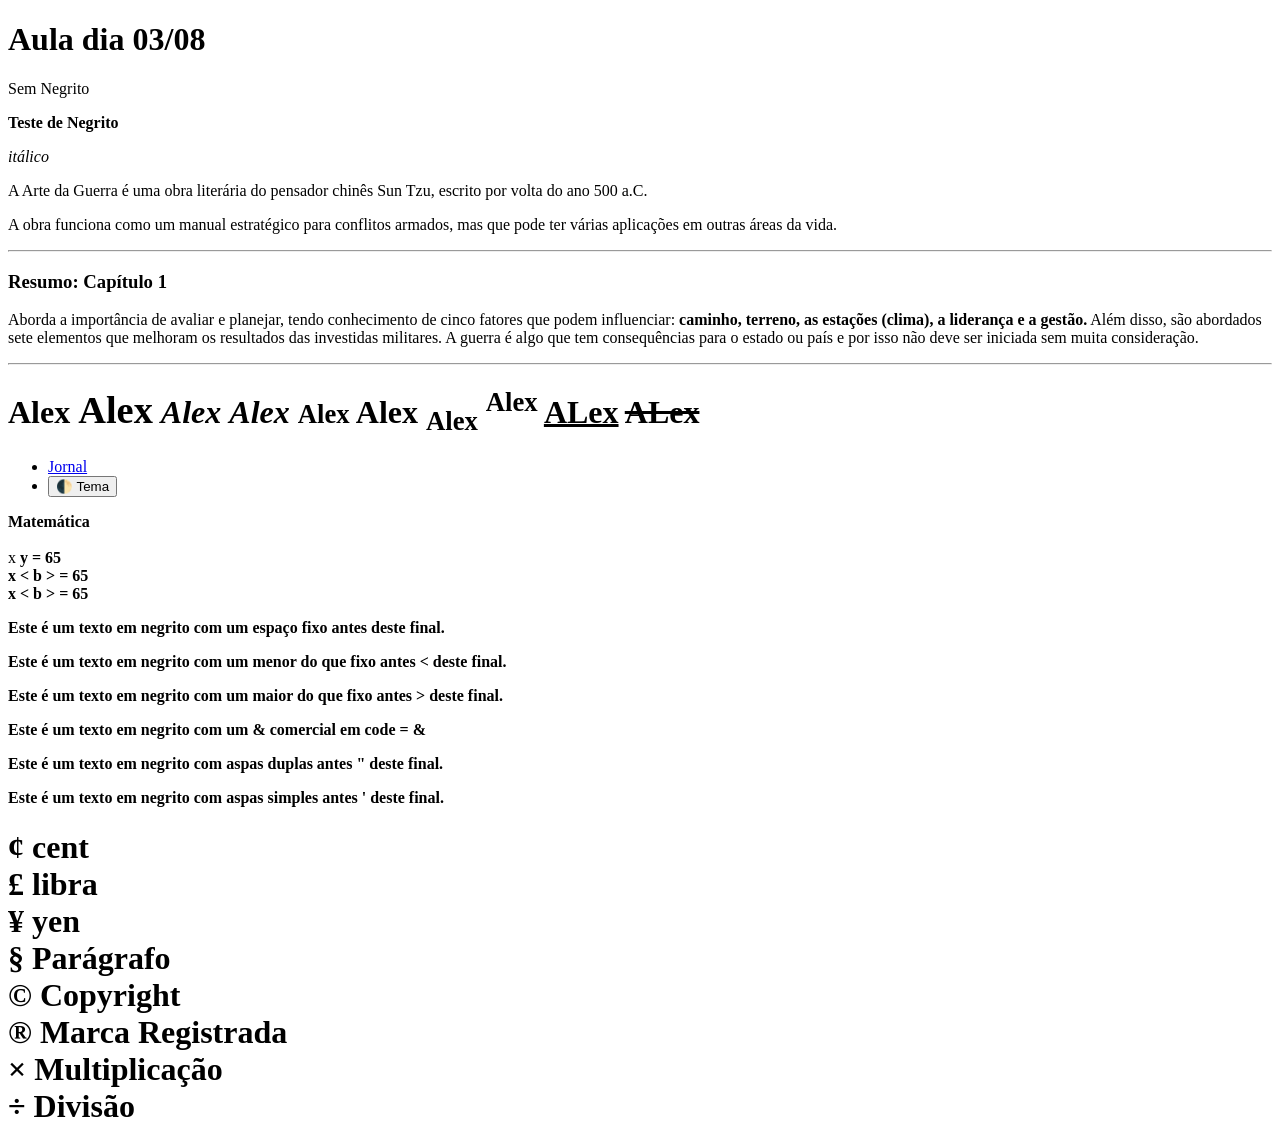
==== index.html @ f1566c72 "Aula 2 05/08" ====
<!DOCTYPE html>
<html lang="pt-br">

<head>
    <meta charset="UTF-8">
    <meta name="viewport" content="width=device-width, initial-scale=1.0">
    <title>Aula PNT </title>
</head>

<body>
    <h1><b></b>Aula dia 03/08 </b></h1>
    <p>Sem Negrito</p>
    <p><b>Teste de Negrito</b></p>
    <i>itálico</i>
    <!-- <b></b> serve para deixar o texto em negrito -->
    <div>
        <p>A Arte da Guerra é uma obra literária do pensador chinês Sun Tzu, escrito por volta do ano 500 a.C.</p>
        <p>A obra funciona como um manual estratégico para conflitos armados, mas que pode ter várias aplicações em
            outras áreas da vida.</p>
        <hr>
        <h3>Resumo: Capítulo 1</h1>
            <p>Aborda a importância de avaliar e planejar, tendo conhecimento de cinco fatores que podem influenciar:
                <b>caminho, terreno, as estações (clima), a liderança e a gestão.</b>

                Além disso, são abordados sete elementos que melhoram os resultados das investidas militares. A guerra é
                algo que tem consequências para o estado ou país e por isso não deve ser iniciada sem muita
                consideração.
            </p>
            <hr>
    </div>

    <div>
        <h1>
            <b>Alex</b>
            <big>Alex</big>
            <em>Alex</em>
            <i>Alex</i>
            <small>Alex</small>
            <strong>Alex</strong>
            <sub>Alex</sub>
            <sup>Alex</sup>
            <ins>ALex</ins>
            <del>ALex</del>
        </h1>
    </div>
    <nav class="menu">
        <ul id="menu-list">
            <li><a href="atividade1.html">Jornal</a></li>

            <li><button id="theme-toggle" onclick="toggleTheme()">🌓 Tema</button></li>
        </ul>
    </nav>
    </div>
    <b>Matemática</b> <br> <br>

    x <b> y = 65 <br>
        x &lt; b &gt; = 65 <br>
        x &#60; b &#62; = 65 <br>

        <div>
            <p>Este é um <b>texto em negrito</b> com um espaço fixo antes&nbsp;deste final.</p>
            <p>Este é um <b>texto em negrito</b> com um menor do que fixo antes &lt; deste final.</p>
            <p>Este é um <b>texto em negrito</b> com um maior do que fixo antes &gt; deste final.</p>
            <p>Este é um <b>texto em negrito</b> com um & comercial em code = &amp;</p>
            <p>Este é um <b>texto em negrito</b> com aspas duplas antes &quot; deste final.</p>
            <p>Este é um <b>texto em negrito</b> com aspas simples antes &#39; deste final.</p>

            <h1>&cent; cent <br>
                &pound; libra  <br>
                &yen; yen <br>
                &sect; Parágrafo <br>
                &copy; Copyright <br>
                &reg; Marca Registrada <br>
                &times; Multiplicação <br>
                &#247; Divisão <br>
            </h1>


        </div>
</body>


</html>
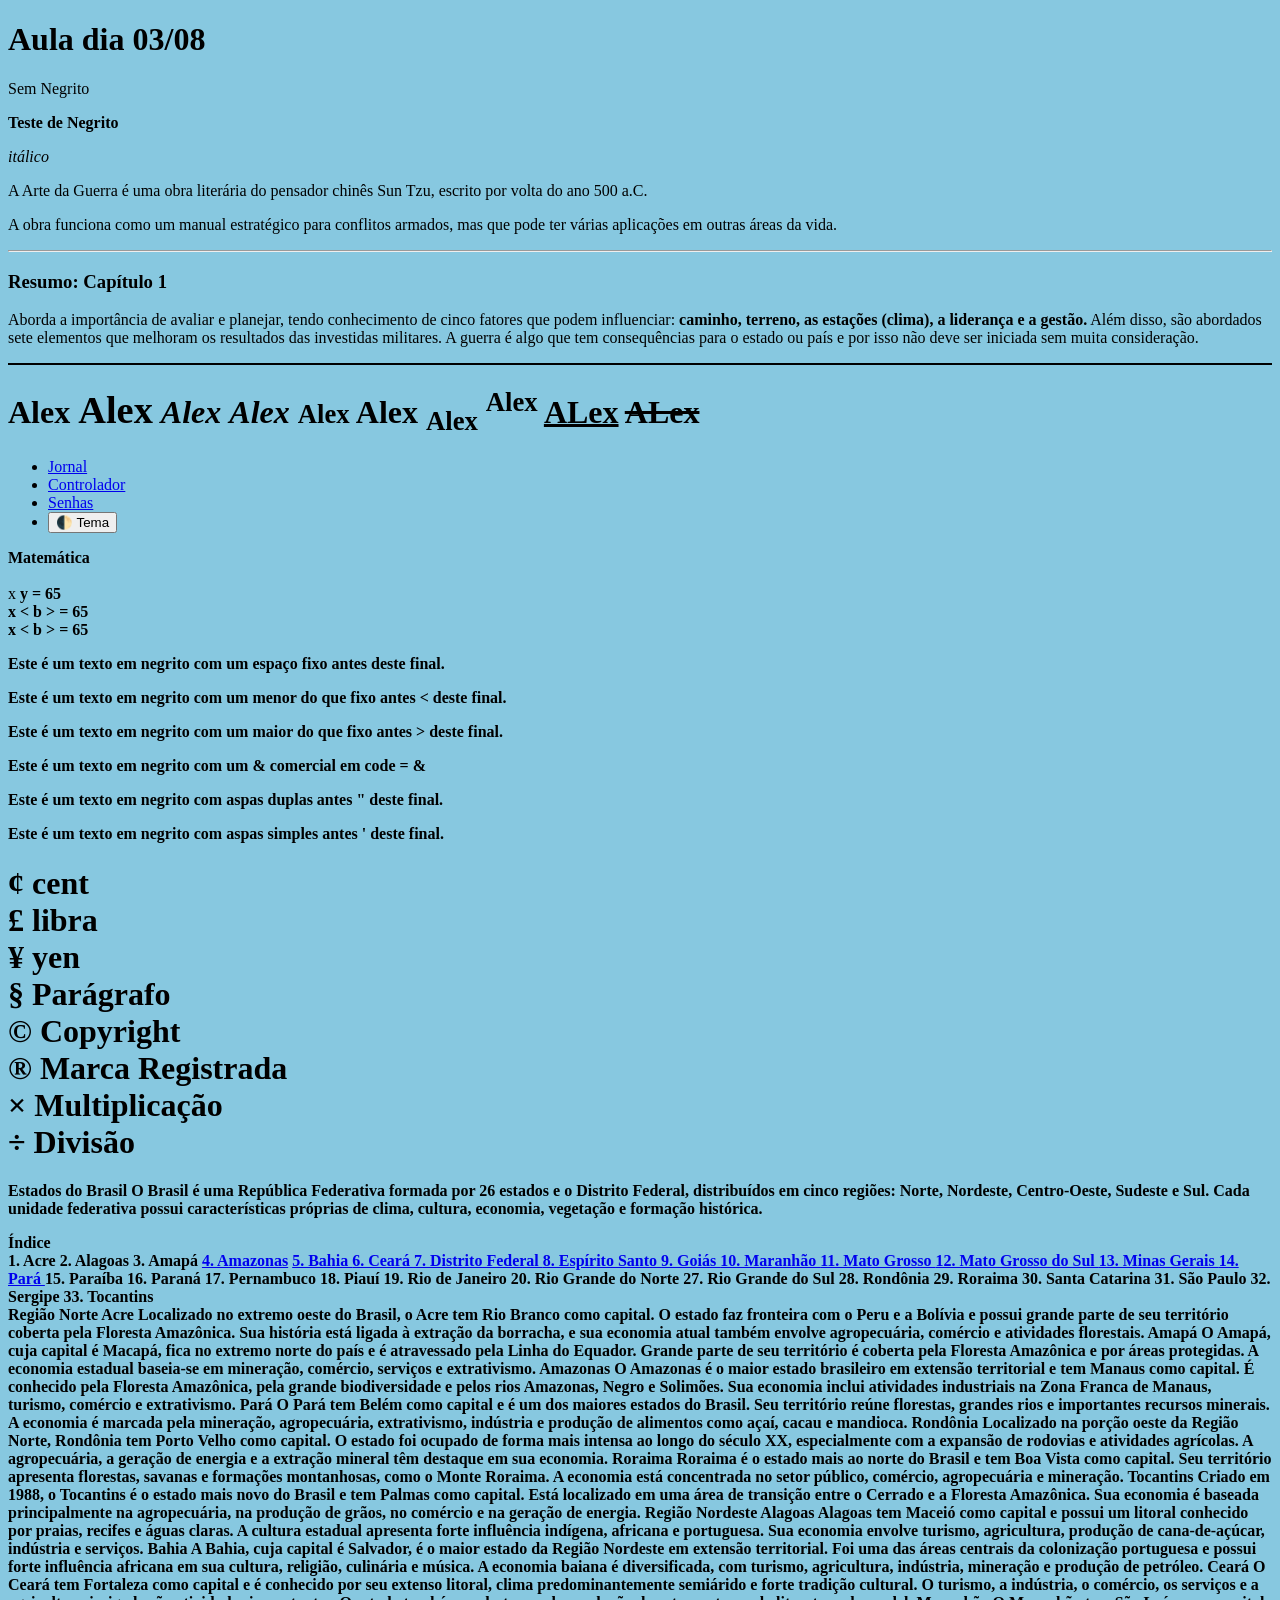
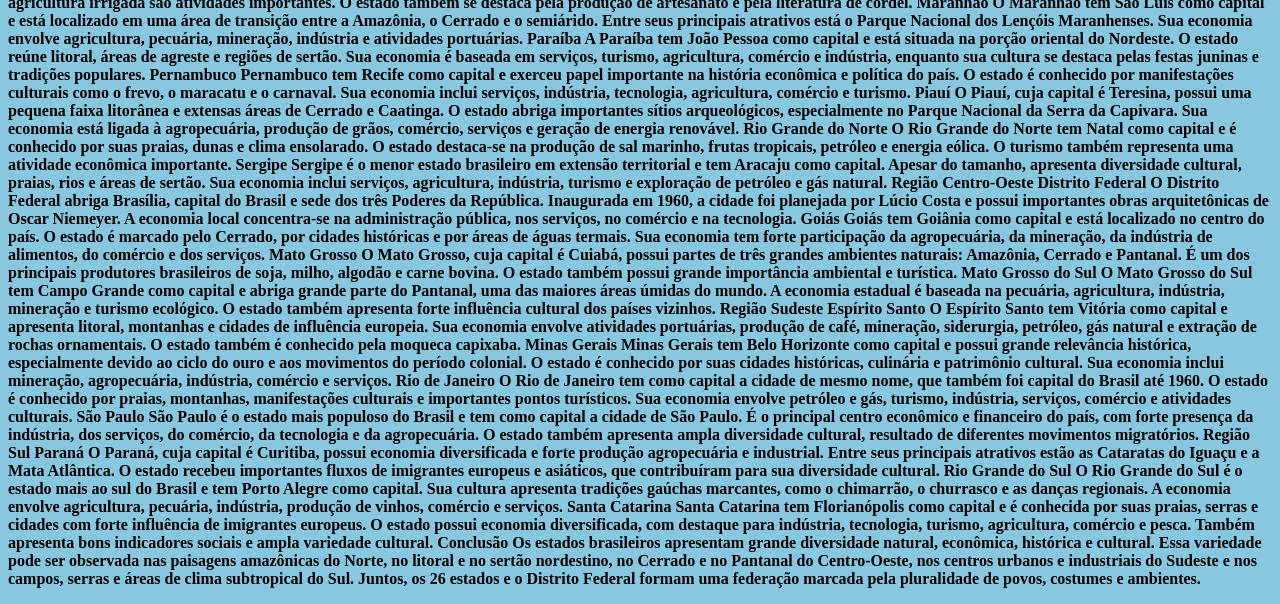
==== commit 08099ee6: "Aula 10/08" ====
--- a/index.html
+++ b/index.html
@@ -7,7 +7,7 @@
     <title>Aula PNT </title>
 </head>
 
-<body>
+<body bgcolor="87c8e0">
     <h1><b></b>Aula dia 03/08 </b></h1>
     <p>Sem Negrito</p>
     <p><b>Teste de Negrito</b></p>
@@ -26,10 +26,11 @@
                 algo que tem consequências para o estado ou país e por isso não deve ser iniciada sem muita
                 consideração.
             </p>
-            <hr>
+            <hr color="#00000">
     </div>
 
     <div>
+        <p></p>
         <h1>
             <b>Alex</b>
             <big>Alex</big>
@@ -46,7 +47,8 @@
     <nav class="menu">
         <ul id="menu-list">
             <li><a href="atividade1.html">Jornal</a></li>
-
+            <li><a href="controller/bd.html">Controlador</a></li>
+            <li><a href="controller/cripto/password.html">Senhas</a></li>
             <li><button id="theme-toggle" onclick="toggleTheme()">🌓 Tema</button></li>
         </ul>
     </nav>
@@ -66,7 +68,7 @@
             <p>Este é um <b>texto em negrito</b> com aspas simples antes &#39; deste final.</p>
 
             <h1>&cent; cent <br>
-                &pound; libra  <br>
+                &pound; libra <br>
                 &yen; yen <br>
                 &sect; Parágrafo <br>
                 &copy; Copyright <br>
@@ -77,6 +79,232 @@
 
 
         </div>
+
+        <div>
+            <p>
+                Estados do Brasil
+
+                O Brasil é uma República Federativa formada por 26 estados e o Distrito Federal, distribuídos em cinco
+                regiões: Norte, Nordeste, Centro-Oeste, Sudeste e Sul. Cada unidade federativa possui características
+                próprias de clima, cultura, economia, vegetação e formação histórica.
+
+            <div class="indice"> Índice <br>
+                1. Acre
+                2. Alagoas
+                3. Amapá
+                <a href="#ind4">4. Amazonas</a>
+                <a href="#ind5"> 5. Bahia </a>
+                <a href="#ind6"> 6. Ceará </a>
+                <a href="#ind7"> 7. Distrito Federal </a>
+                <a href="#ind8"> 8. Espírito Santo </a>
+                <a href="#ind9"> 9. Goiás </a>
+                <a href="#ind10"> 10. Maranhão </a>
+                <a href="#ind11"> 11. Mato Grosso </a>
+                <a href="#ind12"> 12. Mato Grosso do Sul </a>
+                <a href="#ind13"> 13. Minas Gerais </a>
+                <a href="#ind14"> 14. Pará </a>
+                15. Paraíba
+                16. Paraná
+                17. Pernambuco
+                18. Piauí
+                19. Rio de Janeiro
+                20. Rio Grande do Norte
+                27. Rio Grande do Sul
+                28. Rondônia
+                29. Roraima
+                30. Santa Catarina
+                31. São Paulo
+                32. Sergipe
+                33. Tocantins
+            </div>
+
+            Região Norte
+            Acre
+
+            Localizado no extremo oeste do Brasil, o Acre tem Rio Branco como capital. O estado faz fronteira com o
+            Peru e a Bolívia e possui grande parte de seu território coberta pela Floresta Amazônica. Sua história
+            está ligada à extração da borracha, e sua economia atual também envolve agropecuária, comércio e
+            atividades florestais.
+
+            Amapá
+
+            O Amapá, cuja capital é Macapá, fica no extremo norte do país e é atravessado pela Linha do Equador.
+            Grande parte de seu território é coberta pela Floresta Amazônica e por áreas protegidas. A economia
+            estadual baseia-se em mineração, comércio, serviços e extrativismo.
+
+            <a name="ind4">Amazonas</a>
+
+            O Amazonas é o maior estado brasileiro em extensão territorial e tem Manaus como capital. É conhecido
+            pela Floresta Amazônica, pela grande biodiversidade e pelos rios Amazonas, Negro e Solimões. Sua
+            economia inclui atividades industriais na Zona Franca de Manaus, turismo, comércio e extrativismo.
+
+            Pará
+
+            O Pará tem Belém como capital e é um dos maiores estados do Brasil. Seu território reúne florestas,
+            grandes rios e importantes recursos minerais. A economia é marcada pela mineração, agropecuária,
+            extrativismo, indústria e produção de alimentos como açaí, cacau e mandioca.
+
+            Rondônia
+
+            Localizado na porção oeste da Região Norte, Rondônia tem Porto Velho como capital. O estado foi ocupado
+            de forma mais intensa ao longo do século XX, especialmente com a expansão de rodovias e atividades
+            agrícolas. A agropecuária, a geração de energia e a extração mineral têm destaque em sua economia.
+
+            Roraima
+
+            Roraima é o estado mais ao norte do Brasil e tem Boa Vista como capital. Seu território apresenta
+            florestas, savanas e formações montanhosas, como o Monte Roraima. A economia está concentrada no setor
+            público, comércio, agropecuária e mineração.
+
+            Tocantins
+
+            Criado em 1988, o Tocantins é o estado mais novo do Brasil e tem Palmas como capital. Está localizado em
+            uma área de transição entre o Cerrado e a Floresta Amazônica. Sua economia é baseada principalmente na
+            agropecuária, na produção de grãos, no comércio e na geração de energia.
+
+            Região Nordeste
+            Alagoas
+
+            Alagoas tem Maceió como capital e possui um litoral conhecido por praias, recifes e águas claras. A
+            cultura estadual apresenta forte influência indígena, africana e portuguesa. Sua economia envolve
+            turismo, agricultura, produção de cana-de-açúcar, indústria e serviços.
+
+            Bahia
+
+            A Bahia, cuja capital é Salvador, é o maior estado da Região Nordeste em extensão territorial. Foi uma
+            das áreas centrais da colonização portuguesa e possui forte influência africana em sua cultura,
+            religião, culinária e música. A economia baiana é diversificada, com turismo, agricultura, indústria,
+            mineração e produção de petróleo.
+
+            Ceará
+
+            O Ceará tem Fortaleza como capital e é conhecido por seu extenso litoral, clima predominantemente
+            semiárido e forte tradição cultural. O turismo, a indústria, o comércio, os serviços e a agricultura
+            irrigada são atividades importantes. O estado também se destaca pela produção de artesanato e pela
+            literatura de cordel.
+
+            Maranhão
+
+            O Maranhão tem São Luís como capital e está localizado em uma área de transição entre a Amazônia, o
+            Cerrado e o semiárido. Entre seus principais atrativos está o Parque Nacional dos Lençóis Maranhenses.
+            Sua economia envolve agricultura, pecuária, mineração, indústria e atividades portuárias.
+
+            Paraíba
+
+            A Paraíba tem João Pessoa como capital e está situada na porção oriental do Nordeste. O estado reúne
+            litoral, áreas de agreste e regiões de sertão. Sua economia é baseada em serviços, turismo, agricultura,
+            comércio e indústria, enquanto sua cultura se destaca pelas festas juninas e tradições populares.
+
+            Pernambuco
+
+            Pernambuco tem Recife como capital e exerceu papel importante na história econômica e política do país.
+            O estado é conhecido por manifestações culturais como o frevo, o maracatu e o carnaval. Sua economia
+            inclui serviços, indústria, tecnologia, agricultura, comércio e turismo.
+
+            Piauí
+
+            O Piauí, cuja capital é Teresina, possui uma pequena faixa litorânea e extensas áreas de Cerrado e
+            Caatinga. O estado abriga importantes sítios arqueológicos, especialmente no Parque Nacional da Serra da
+            Capivara. Sua economia está ligada à agropecuária, produção de grãos, comércio, serviços e geração de
+            energia renovável.
+
+            Rio Grande do Norte
+
+            O Rio Grande do Norte tem Natal como capital e é conhecido por suas praias, dunas e clima ensolarado. O
+            estado destaca-se na produção de sal marinho, frutas tropicais, petróleo e energia eólica. O turismo
+            também representa uma atividade econômica importante.
+
+            Sergipe
+
+            Sergipe é o menor estado brasileiro em extensão territorial e tem Aracaju como capital. Apesar do
+            tamanho, apresenta diversidade cultural, praias, rios e áreas de sertão. Sua economia inclui serviços,
+            agricultura, indústria, turismo e exploração de petróleo e gás natural.
+
+            Região Centro-Oeste
+            Distrito Federal
+
+            O Distrito Federal abriga Brasília, capital do Brasil e sede dos três Poderes da República. Inaugurada
+            em 1960, a cidade foi planejada por Lúcio Costa e possui importantes obras arquitetônicas de Oscar
+            Niemeyer. A economia local concentra-se na administração pública, nos serviços, no comércio e na
+            tecnologia.
+
+            Goiás
+
+            Goiás tem Goiânia como capital e está localizado no centro do país. O estado é marcado pelo Cerrado, por
+            cidades históricas e por áreas de águas termais. Sua economia tem forte participação da agropecuária, da
+            mineração, da indústria de alimentos, do comércio e dos serviços.
+
+            Mato Grosso
+
+            O Mato Grosso, cuja capital é Cuiabá, possui partes de três grandes ambientes naturais: Amazônia,
+            Cerrado e Pantanal. É um dos principais produtores brasileiros de soja, milho, algodão e carne bovina. O
+            estado também possui grande importância ambiental e turística.
+
+            Mato Grosso do Sul
+
+            O Mato Grosso do Sul tem Campo Grande como capital e abriga grande parte do Pantanal, uma das maiores
+            áreas úmidas do mundo. A economia estadual é baseada na pecuária, agricultura, indústria, mineração e
+            turismo ecológico. O estado também apresenta forte influência cultural dos países vizinhos.
+
+            Região Sudeste
+            Espírito Santo
+
+            O Espírito Santo tem Vitória como capital e apresenta litoral, montanhas e cidades de influência
+            europeia. Sua economia envolve atividades portuárias, produção de café, mineração, siderurgia, petróleo,
+            gás natural e extração de rochas ornamentais. O estado também é conhecido pela moqueca capixaba.
+
+            Minas Gerais
+
+            Minas Gerais tem Belo Horizonte como capital e possui grande relevância histórica, especialmente devido
+            ao ciclo do ouro e aos movimentos do período colonial. O estado é conhecido por suas cidades históricas,
+            culinária e patrimônio cultural. Sua economia inclui mineração, agropecuária, indústria, comércio e
+            serviços.
+
+            Rio de Janeiro
+
+            O Rio de Janeiro tem como capital a cidade de mesmo nome, que também foi capital do Brasil até 1960. O
+            estado é conhecido por praias, montanhas, manifestações culturais e importantes pontos turísticos. Sua
+            economia envolve petróleo e gás, turismo, indústria, serviços, comércio e atividades culturais.
+
+            São Paulo
+
+            São Paulo é o estado mais populoso do Brasil e tem como capital a cidade de São Paulo. É o principal
+            centro econômico e financeiro do país, com forte presença da indústria, dos serviços, do comércio, da
+            tecnologia e da agropecuária. O estado também apresenta ampla diversidade cultural, resultado de
+            diferentes movimentos migratórios.
+
+            Região Sul
+            Paraná
+
+            O Paraná, cuja capital é Curitiba, possui economia diversificada e forte produção agropecuária e
+            industrial. Entre seus principais atrativos estão as Cataratas do Iguaçu e a Mata Atlântica. O estado
+            recebeu importantes fluxos de imigrantes europeus e asiáticos, que contribuíram para sua diversidade
+            cultural.
+
+            Rio Grande do Sul
+
+            O Rio Grande do Sul é o estado mais ao sul do Brasil e tem Porto Alegre como capital. Sua cultura
+            apresenta tradições gaúchas marcantes, como o chimarrão, o churrasco e as danças regionais. A economia
+            envolve agricultura, pecuária, indústria, produção de vinhos, comércio e serviços.
+
+            Santa Catarina
+
+            Santa Catarina tem Florianópolis como capital e é conhecida por suas praias, serras e cidades com forte
+            influência de imigrantes europeus. O estado possui economia diversificada, com destaque para indústria,
+            tecnologia, turismo, agricultura, comércio e pesca. Também apresenta bons indicadores sociais e ampla
+            variedade cultural.
+
+            Conclusão
+
+            Os estados brasileiros apresentam grande diversidade natural, econômica, histórica e cultural. Essa
+            variedade pode ser observada nas paisagens amazônicas do Norte, no litoral e no sertão nordestino, no
+            Cerrado e no Pantanal do Centro-Oeste, nos centros urbanos e industriais do Sudeste e nos campos, serras
+            e áreas de clima subtropical do Sul. Juntos, os 26 estados e o Distrito Federal formam uma federação
+            marcada pela pluralidade de povos, costumes e ambientes.
+            </p>
+
+        </div>
+
 </body>
 
 
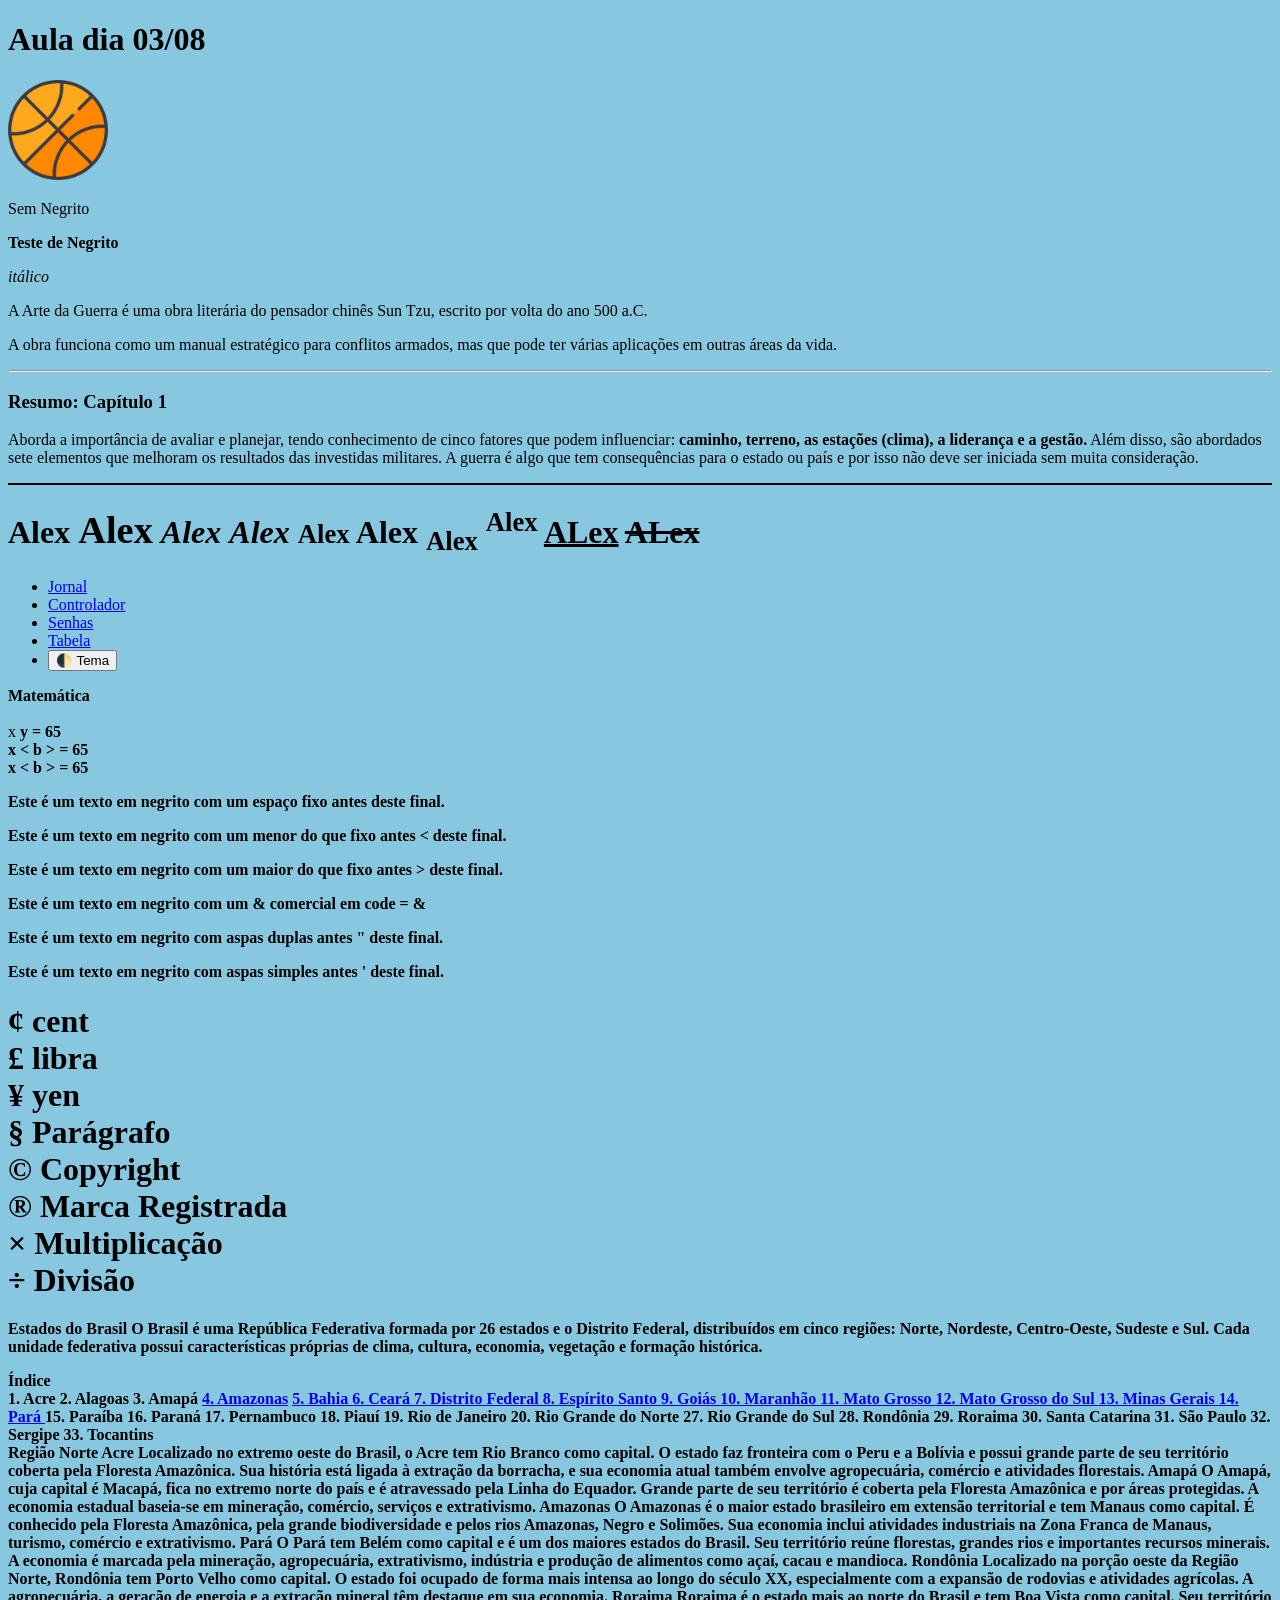
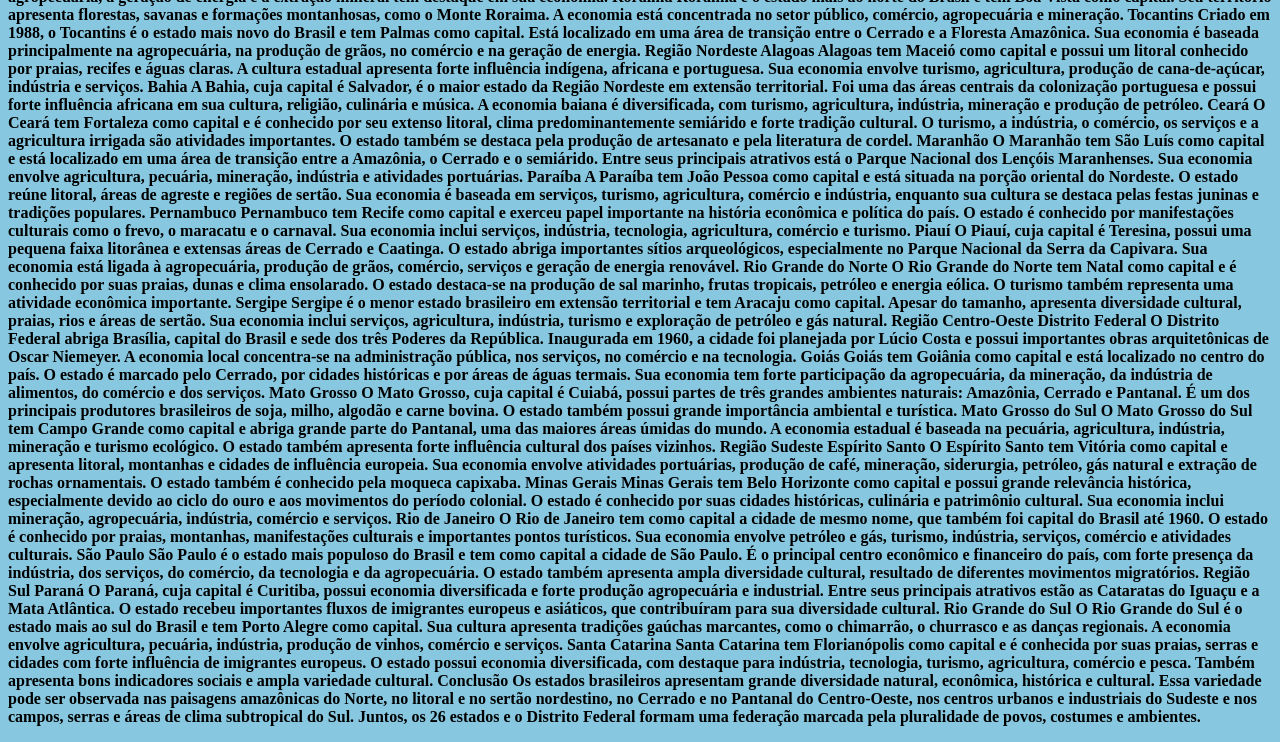
==== commit f3f552c9: "aula 12/08/26" ====
--- a/index.html
+++ b/index.html
@@ -9,6 +9,8 @@
 
 <body bgcolor="87c8e0">
     <h1><b></b>Aula dia 03/08 </b></h1>
+    <a href="index.html">
+    <img src="img/basquetebol.png" alt="" width="100px" > </a>
     <p>Sem Negrito</p>
     <p><b>Teste de Negrito</b></p>
     <i>itálico</i>
@@ -49,6 +51,7 @@
             <li><a href="atividade1.html">Jornal</a></li>
             <li><a href="controller/bd.html">Controlador</a></li>
             <li><a href="controller/cripto/password.html">Senhas</a></li>
+            <li><a href="tabela.html">Tabela</a></li>
             <li><button id="theme-toggle" onclick="toggleTheme()">🌓 Tema</button></li>
         </ul>
     </nav>
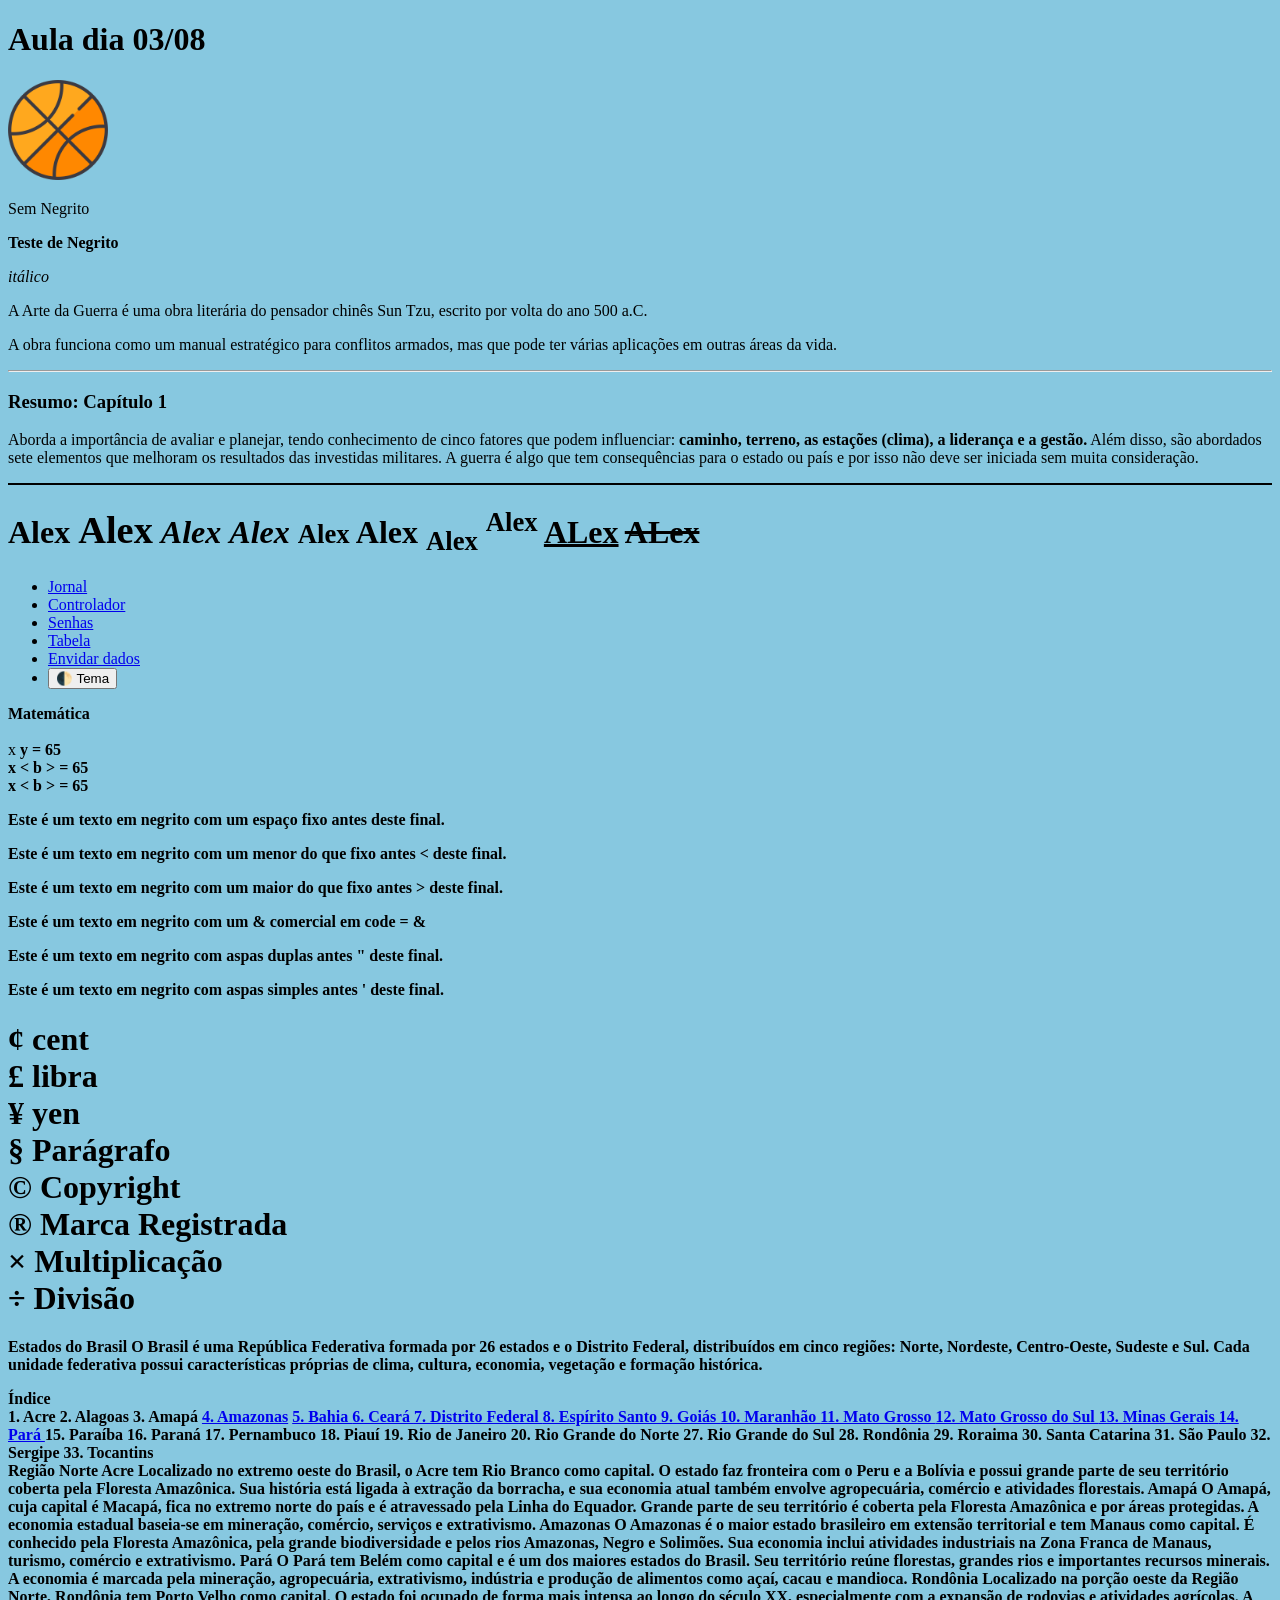
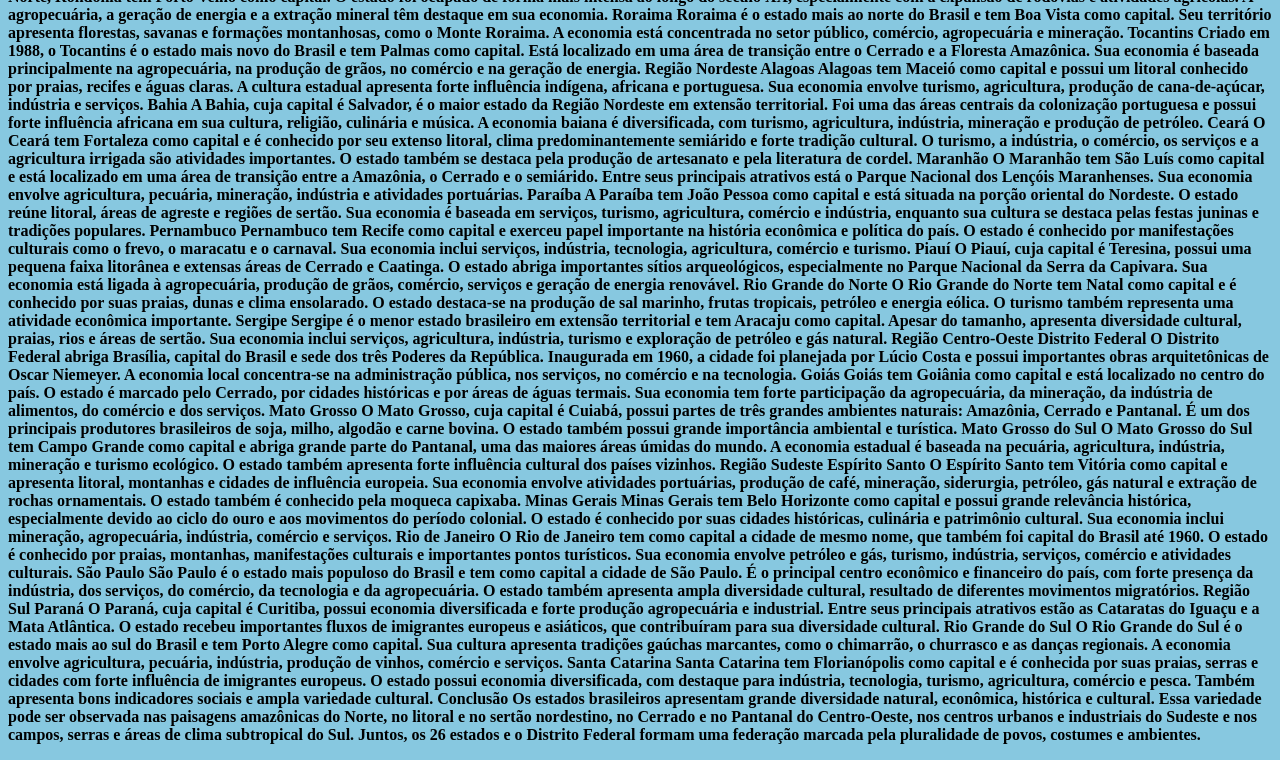
==== commit 68135633: "aula020926" ====
--- a/index.html
+++ b/index.html
@@ -52,6 +52,7 @@
             <li><a href="controller/bd.html">Controlador</a></li>
             <li><a href="controller/cripto/password.html">Senhas</a></li>
             <li><a href="tabela.html">Tabela</a></li>
+            <li><a href="envdados.html">Envidar dados</a></li>
             <li><button id="theme-toggle" onclick="toggleTheme()">🌓 Tema</button></li>
         </ul>
     </nav>
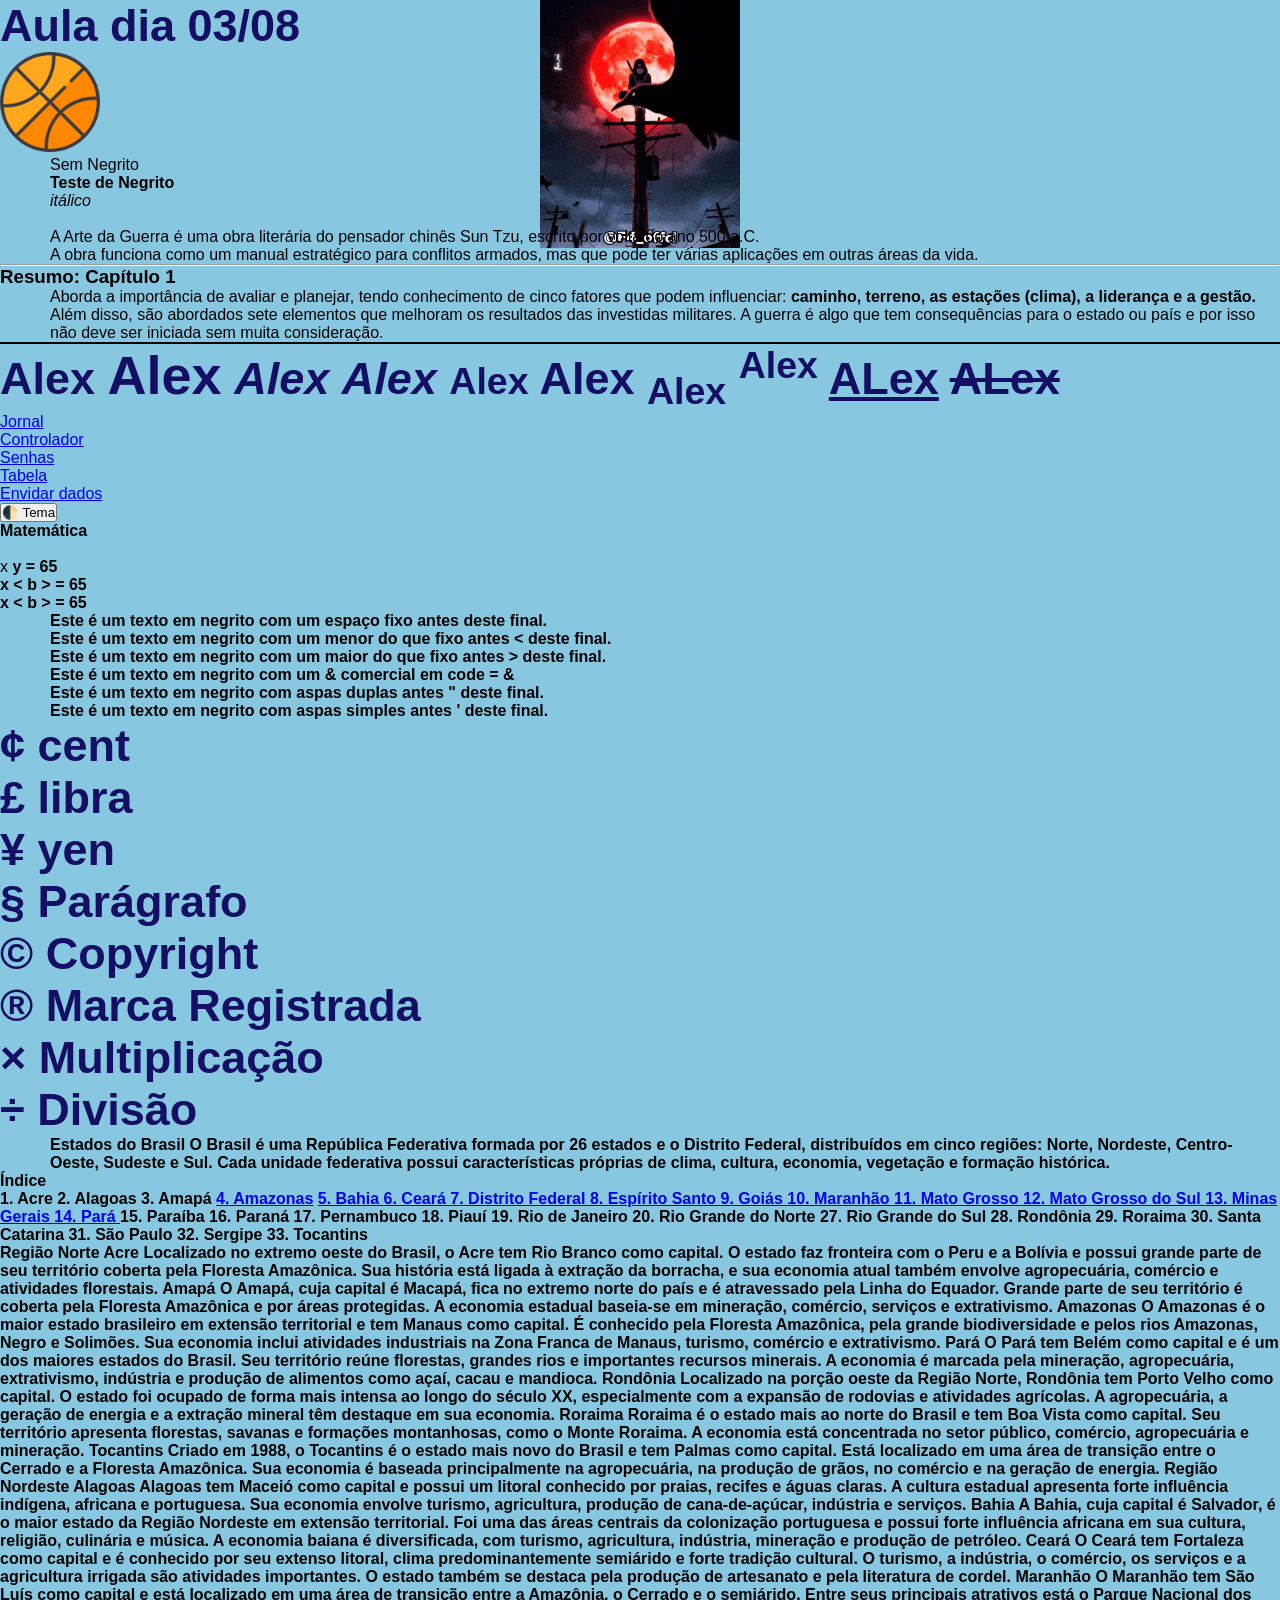
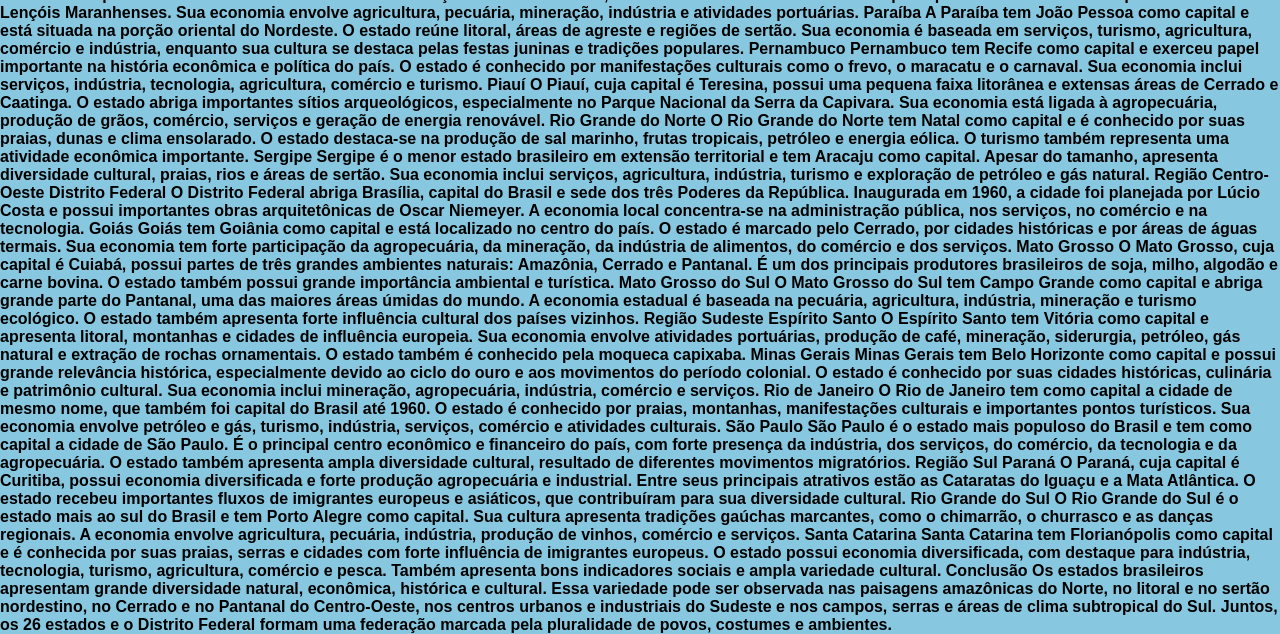
==== commit 5731ecfb: "Aula/09/09" ====
--- a/index.html
+++ b/index.html
@@ -5,15 +5,19 @@
     <meta charset="UTF-8">
     <meta name="viewport" content="width=device-width, initial-scale=1.0">
     <title>Aula PNT </title>
+    <link rel="stylesheet" href="css/styles.css">
 </head>
 
 <body bgcolor="87c8e0">
     <h1><b></b>Aula dia 03/08 </b></h1>
     <a href="index.html">
-    <img src="img/basquetebol.png" alt="" width="100px" > </a>
-    <p>Sem Negrito</p>
-    <p><b>Teste de Negrito</b></p>
-    <i>itálico</i>
+        <img src="img/basquetebol.png" alt="" width="100px"> </a>
+    <div>
+        <p>Sem Negrito</p>
+        <p><b>Teste de Negrito</b></p>
+        <p><i>itálico</i></p>
+    </div>
+    </br>
     <!-- <b></b> serve para deixar o texto em negrito -->
     <div>
         <p>A Arte da Guerra é uma obra literária do pensador chinês Sun Tzu, escrito por volta do ano 500 a.C.</p>
--- a/css/styles.css
+++ b/css/styles.css
@@ -0,0 +1,34 @@
+* {
+    padding: 0;
+    margin: 0;
+    box-sizing: border-box;
+}
+/* Define a fonte padrão para o corpo do documento, a cor de fundo e o estilo dos elementos h1, h2 e p. */
+body {
+    font-family: Arial, Helvetica, sans-serif;
+    /* background-color: rgb(190, 190, 190); */
+    background-image: url(/css/gifs/200w.gif);
+    background-repeat: no-repeat;
+    /* background-repeat: repeat-y ;
+    background-repeat: repeat-x ; */
+    /* background-size: cover; */
+    background-attachment: fixed; /*pode ser fixed, local ou scroll */
+
+    /* x-position y-posição, x-porcentagem, y-porcentagem ,*/
+    background-position: top center;
+    
+}
+
+h1 {
+    color: rgb(20, 14, 100);
+    font-size: 45px;
+}
+
+h2 {
+    color: rgba(233, 70, 70, 0.856);
+
+}
+p {
+    margin-left: 50px;
+    
+}
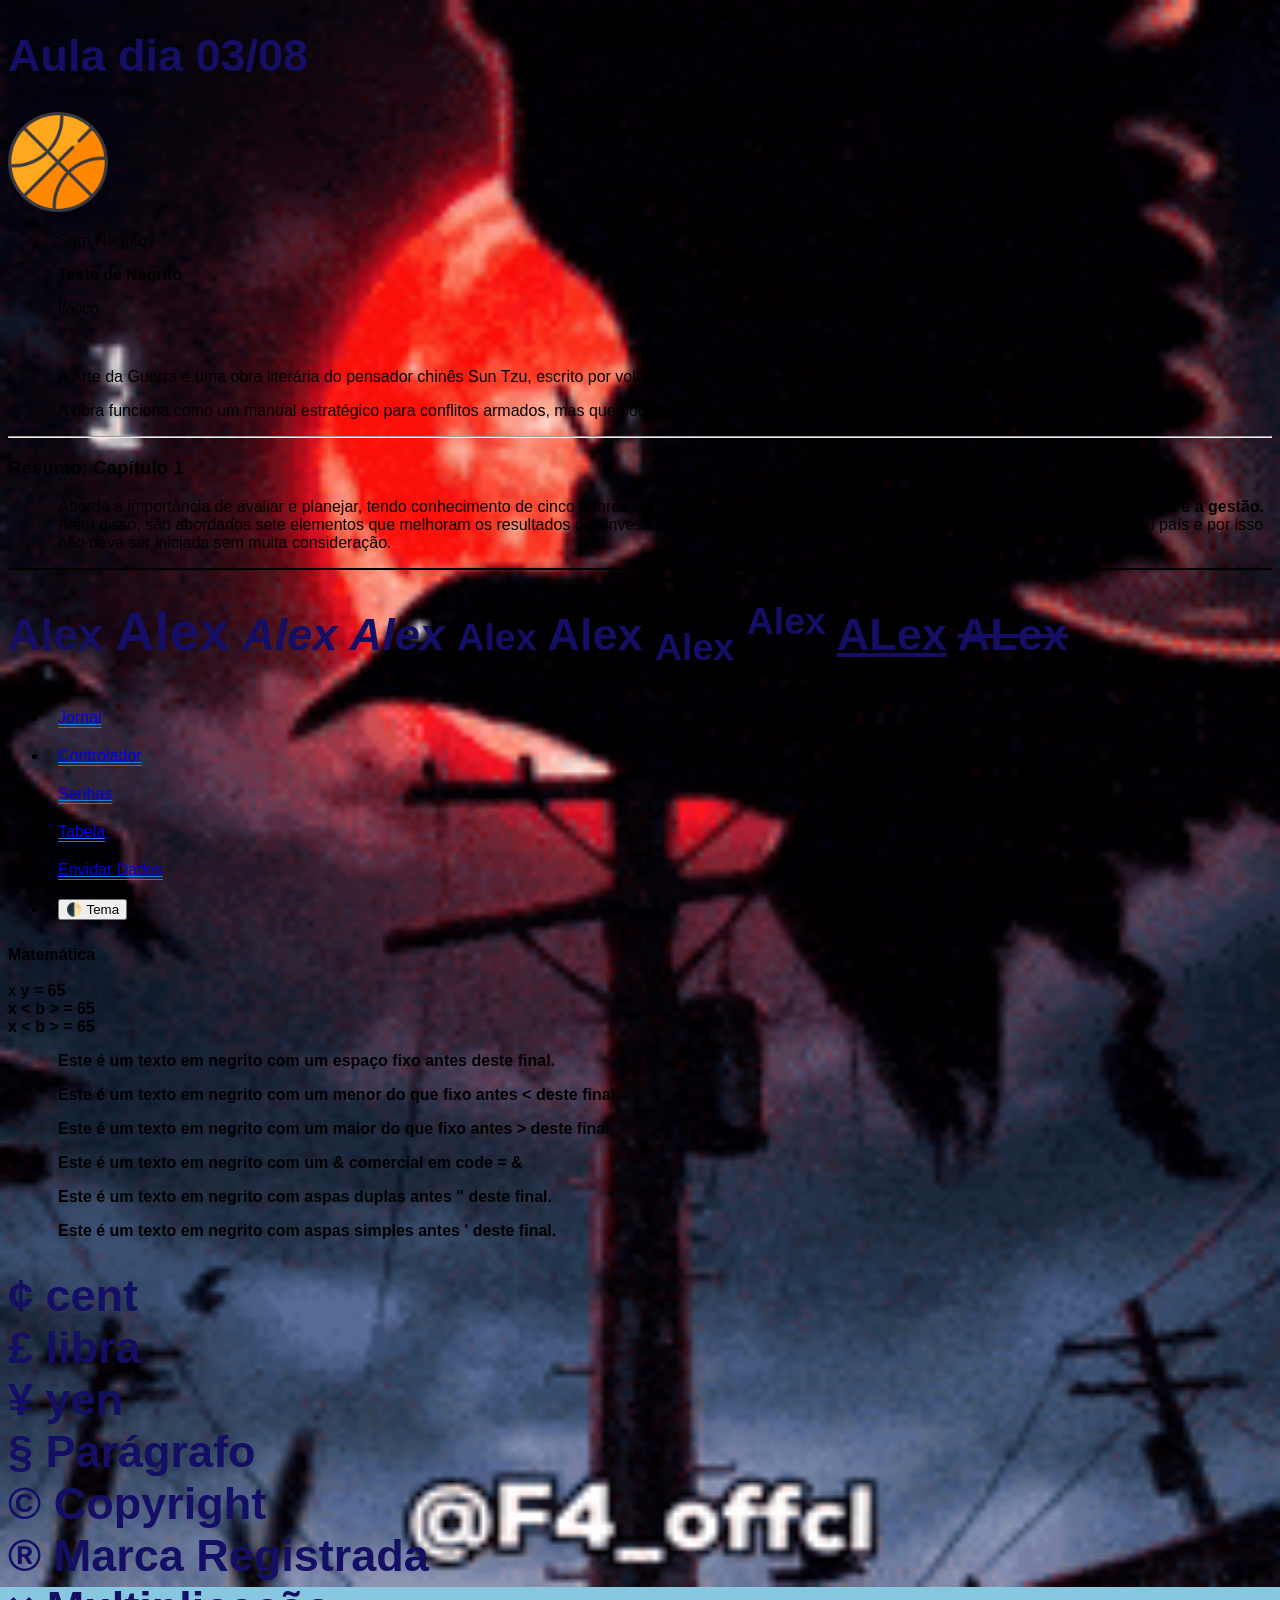
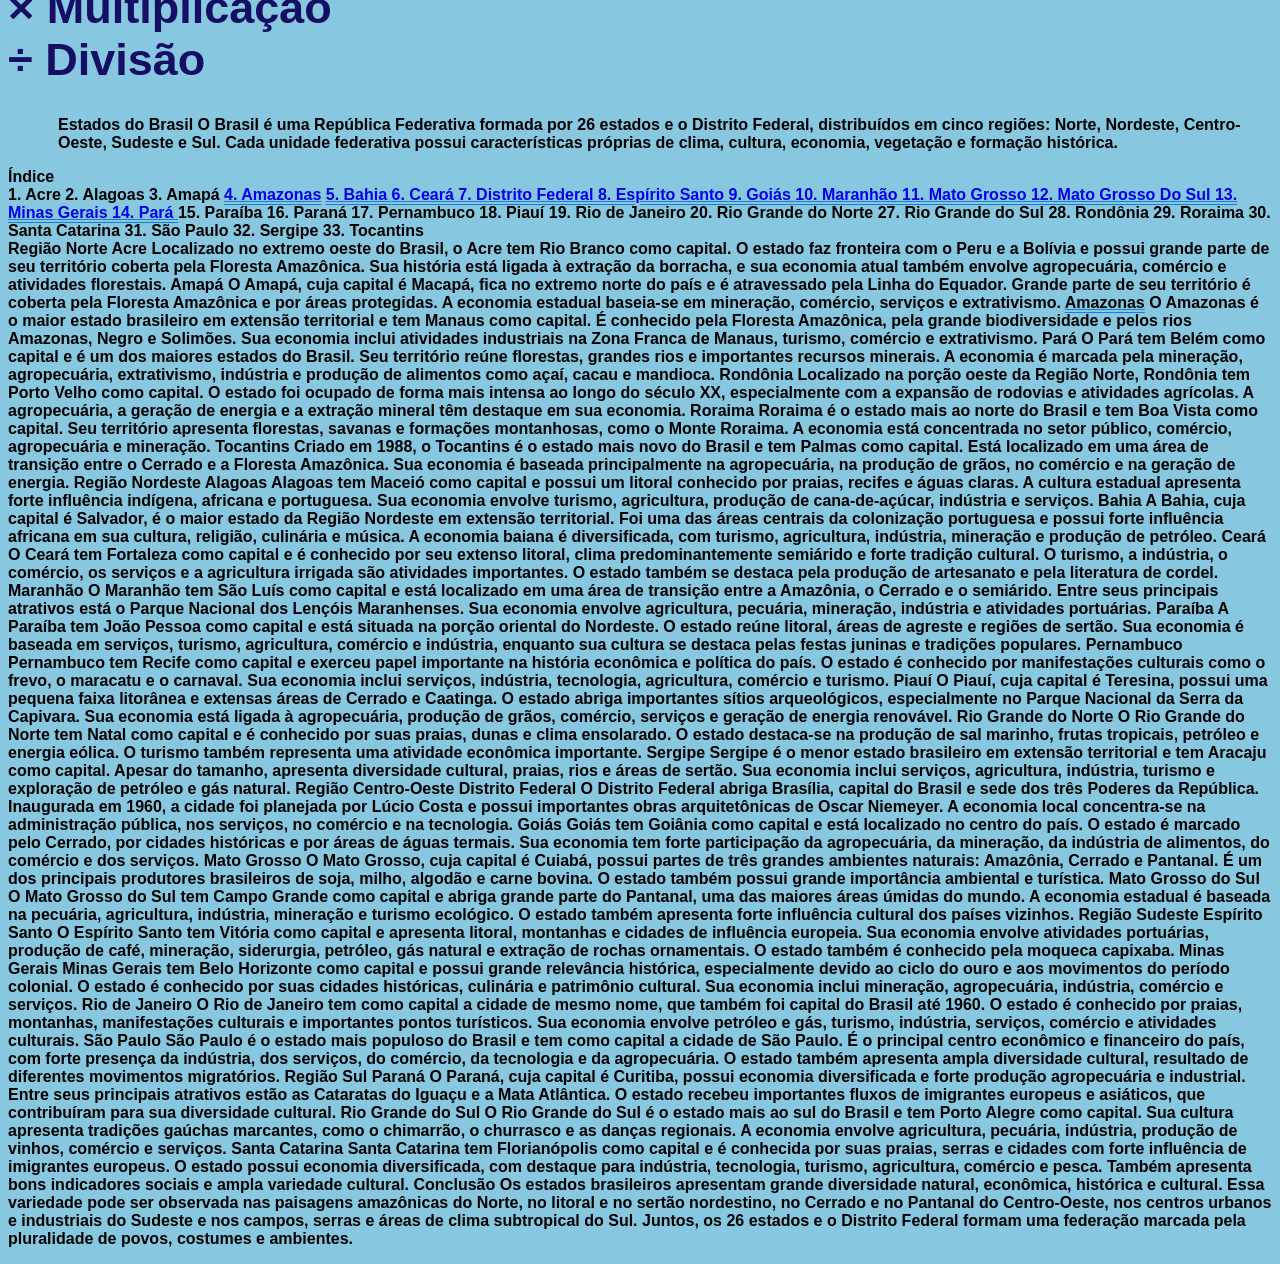
==== commit 023eddf7: "Aula dia 21/09" ====
--- a/index.html
+++ b/index.html
@@ -51,14 +51,16 @@
         </h1>
     </div>
     <nav class="menu">
-        <ul id="menu-list">
-            <li><a href="atividade1.html">Jornal</a></li>
-            <li><a href="controller/bd.html">Controlador</a></li>
-            <li><a href="controller/cripto/password.html">Senhas</a></li>
-            <li><a href="tabela.html">Tabela</a></li>
-            <li><a href="envdados.html">Envidar dados</a></li>
-            <li><button id="theme-toggle" onclick="toggleTheme()">🌓 Tema</button></li>
-        </ul>
+        <span>
+            <ul id="menu-list">
+                <li><a href="atividade1.html">Jornal</a></li>
+                <li><a href="controller/bd.html">Controlador</a></li>
+                <li><a href="controller/cripto/password.html">Senhas</a></li>
+                <li><a href="tabela.html">Tabela</a></li>
+                <li><a href="envdados.html">Envidar dados</a></li>
+                <li><button id="theme-toggle" onclick="toggleTheme()">🌓 Tema</button></li>
+            </ul>
+        </span>
     </nav>
     </div>
     <b>Matemática</b> <br> <br>
--- a/css/styles.css
+++ b/css/styles.css
@@ -1,8 +1,9 @@
-* {
+/* * {
     padding: 0;
     margin: 0;
     box-sizing: border-box;
-}
+} */
+
 /* Define a fonte padrão para o corpo do documento, a cor de fundo e o estilo dos elementos h1, h2 e p. */
 body {
     font-family: Arial, Helvetica, sans-serif;
@@ -11,12 +12,13 @@
     background-repeat: no-repeat;
     /* background-repeat: repeat-y ;
     background-repeat: repeat-x ; */
-    /* background-size: cover; */
-    background-attachment: fixed; /*pode ser fixed, local ou scroll */
+    background-size: cover;
+    background-attachment: fixed;
+    /*pode ser fixed, local ou scroll */
 
     /* x-position y-posição, x-porcentagem, y-porcentagem ,*/
     background-position: top center;
-    
+
 }
 
 h1 {
@@ -28,7 +30,37 @@
     color: rgba(233, 70, 70, 0.856);
 
 }
+
 p {
     margin-left: 50px;
-    
+
+}
+
+a {
+    text-decoration: underline double #177ddd;
+    text-transform: capitalize;
+    display: inline;
+}
+
+a:hover {
+    color: #ff2277;
+}
+
+li {
+    padding: 10px;
+}
+
+
+li.ordenada {
+    list-style-type: upper-alpha;
+}
+
+li.nordenada {
+    list-style-type: square;
+}
+
+table, th, td {
+    border: solid 5px rgb(159, 35, 35);
+    color: beige;
+    padding: 5px;
 }
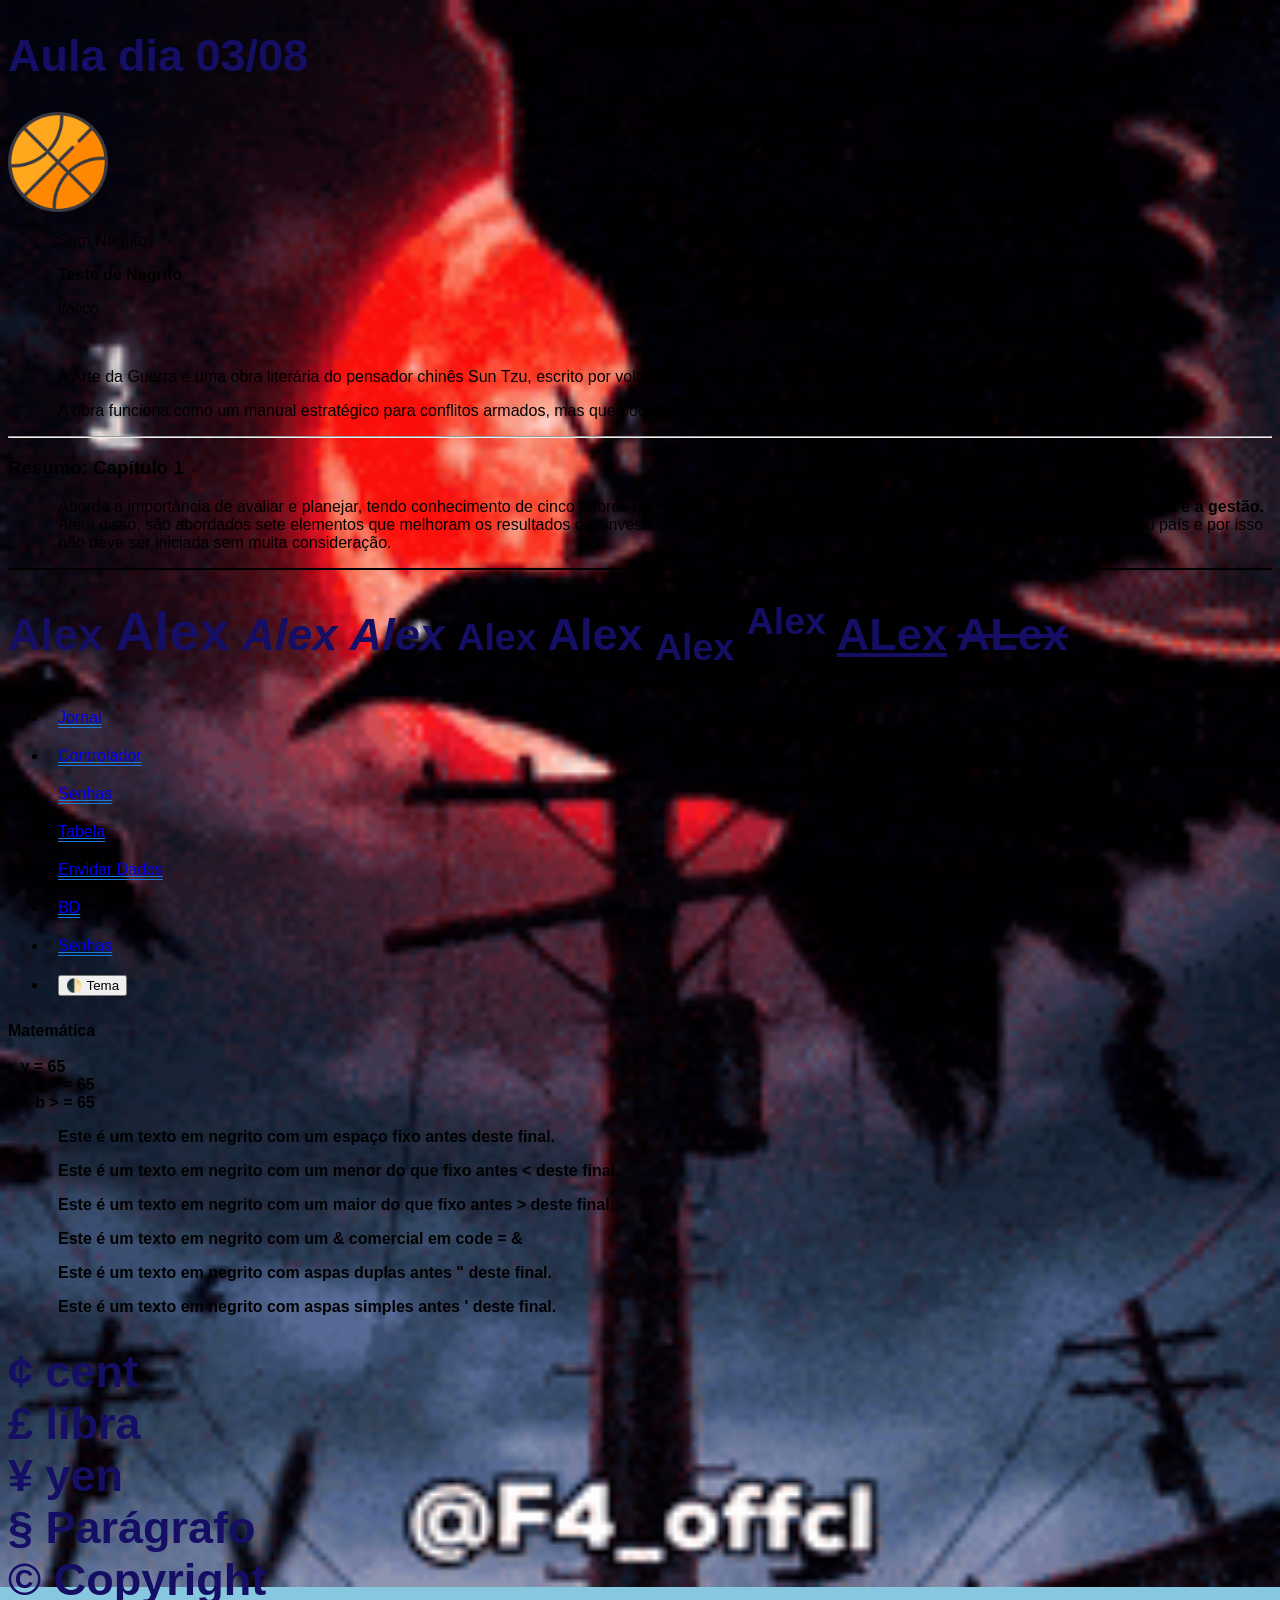
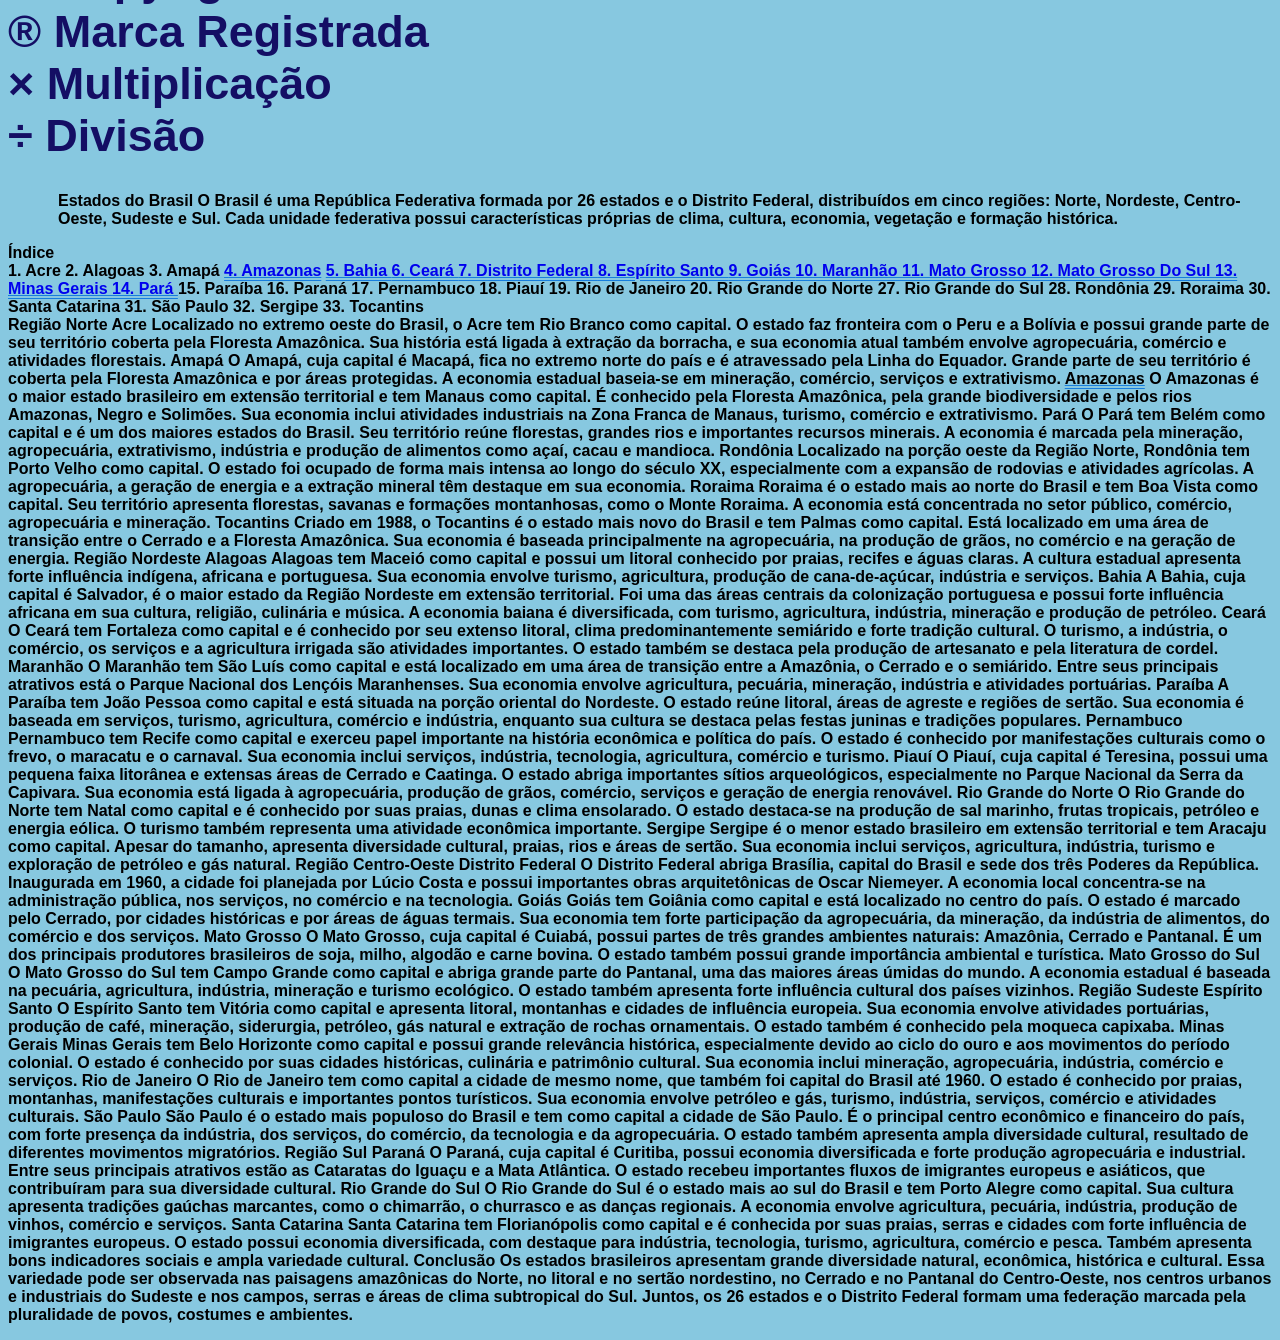
==== commit 4b41d3cd: "posicionamento absoluto relativo, bootstrap" ====
--- a/index.html
+++ b/index.html
@@ -58,6 +58,8 @@
                 <li><a href="controller/cripto/password.html">Senhas</a></li>
                 <li><a href="tabela.html">Tabela</a></li>
                 <li><a href="envdados.html">Envidar dados</a></li>
+                <li><a href="controller/bd.html">BD</a></li>
+                <li><a href="password.html">Senhas</a></li>
                 <li><button id="theme-toggle" onclick="toggleTheme()">🌓 Tema</button></li>
             </ul>
         </span>
--- a/css/styles.css
+++ b/css/styles.css
@@ -59,8 +59,109 @@
     list-style-type: square;
 }
 
-table, th, td {
+table,
+th,
+td {
     border: solid 5px rgb(159, 35, 35);
     color: beige;
     padding: 5px;
+}
+
+#insetos {
+    background: #db5656;
+    color: #310516;
+    font-family: Impact, Haettenschweiler, 'Arial Narrow Bold', sans-serif;
+
+}
+
+#repteis {
+    background: #17f029;
+    color: #310516;
+    font-family: Impact, Haettenschweiler, 'Arial Narrow Bold', sans-serif;
+    ;
+}
+
+.tabelas-body {
+    margin: 30px 40px 50px 100px;
+    padding: 100px;
+}
+
+.planoH1 {
+    background: orange;
+    padding: 10px 10px 10px 30px;
+    border-radius: 50%;
+    border: 1px solid black;
+    display: flex;
+    justify-content: center;
+    align-items: center;
+    text-align: center;
+    width: 250px;
+    height: 250px;
+    box-shadow: 0 6px 8px rgba(0, 0, 0, 0.705);
+
+
+}
+
+.planoH1:hover {
+    background: #17f029;
+}
+
+.planoP {
+    background: yellow;
+    padding: 50px;
+    border-radius: 5px;
+    border: 1px solid black;
+    clear: both;
+}
+
+.planoP:hover {
+    background: #17f029;
+    border-radius: 50px;
+}
+
+.float {
+    display: flex;
+    float: left; /*Desloca um elemento para a esquerda ou para a direita do seu contêiner, fazendo com que o texto e outros elementos ao redor o contornem. */
+}
+
+h1.bDados {
+    position: absolute;
+    left: 150px ;
+    right: 200px ;
+    color:rgb(202, 159, 16);
+}
+
+.box0 {
+    border: 1px solid black;
+    width: 500px;
+    height: 500px;
+}
+.box1 {
+    width: 50px;
+    height: 50px;
+    background: #17f029;
+    position: absolute;
+    top: 180px;
+    
+}
+.box2 {
+    width: 75px;
+    height: 75px;
+    background: #1cb629;
+     position: absolute;
+    top: 180px;
+    left: 150px;
+}
+.box3 {
+    width: 100px;
+    height: 100px;
+    background: #216927;
+    position: absolute;
+    top: 180px;
+    left:180px;
+}
+.box4 {
+    width: 125px;
+    height: 125px;
+    background: #1d3a1f;
 }
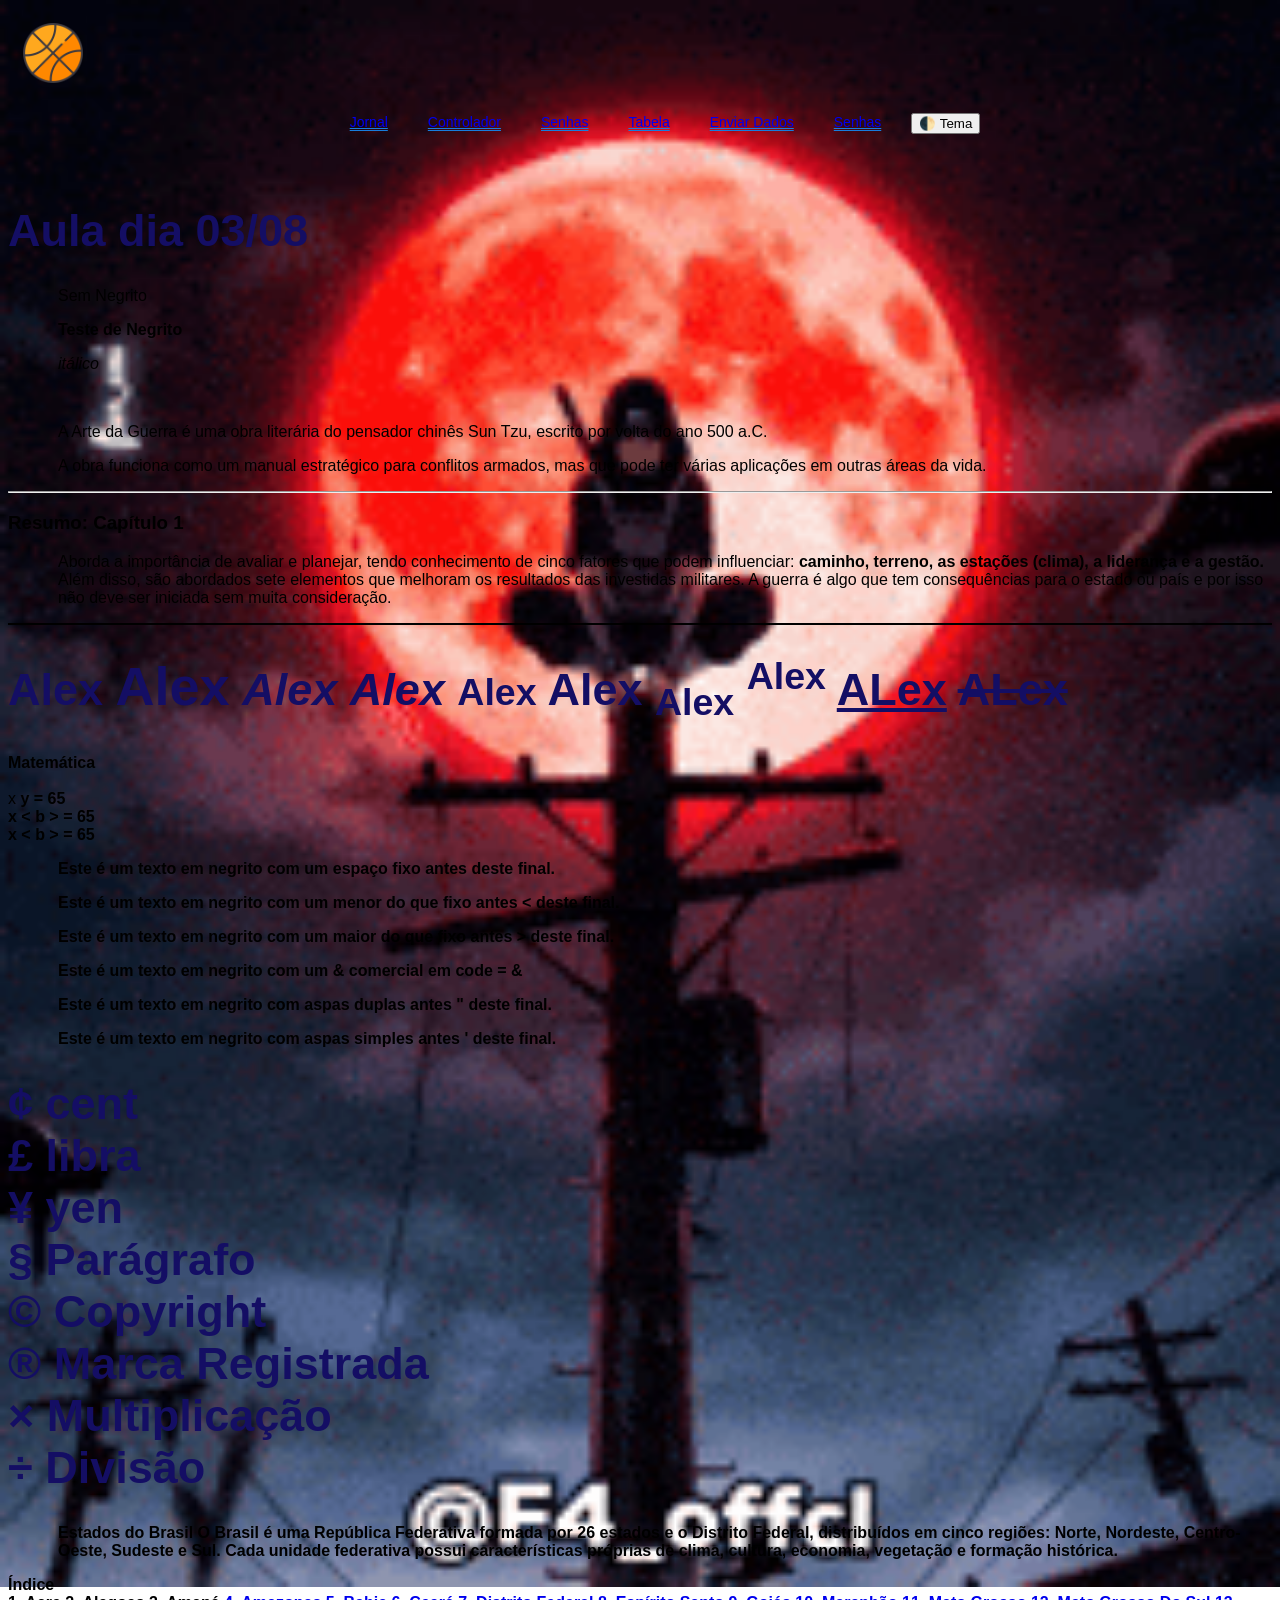
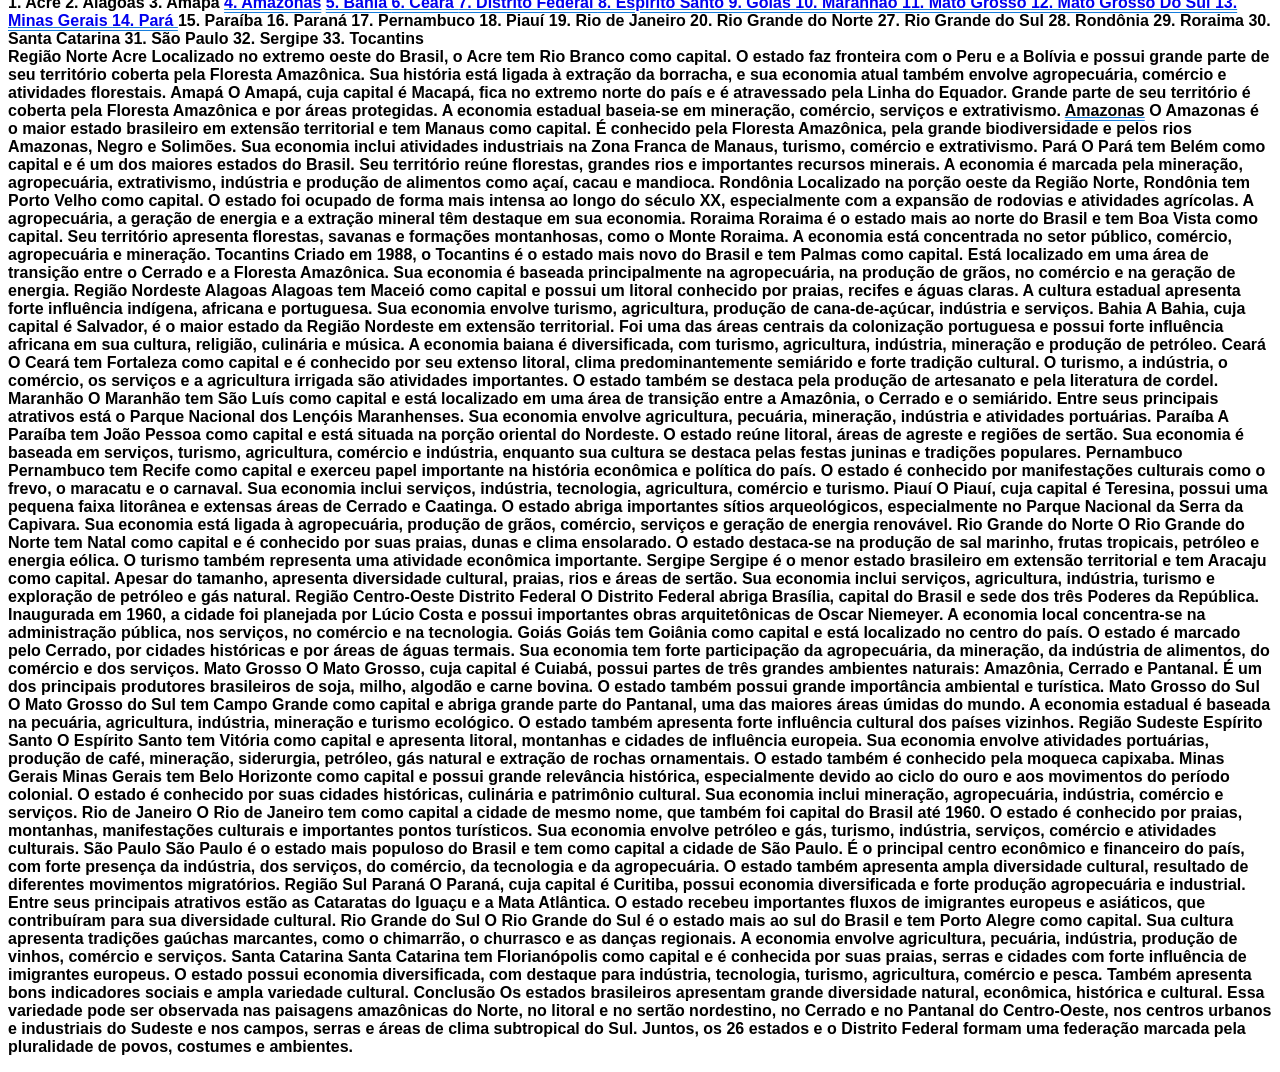
==== commit afb14509: "Atualização para atividade 30/09" ====
--- a/index.html
+++ b/index.html
@@ -8,10 +8,27 @@
     <link rel="stylesheet" href="css/styles.css">
 </head>
 
-<body bgcolor="87c8e0">
+<body>
+    <div class="menu-box">
+        <a href="index.html">
+            <img src="img/basquetebol.png" alt="" width="100px"> </a>
+
+        <nav class="menu">
+
+            <ul id="menu-list">
+                <li class="menu-item"><a href="atividade1.html">Jornal</a></li>
+                <li class="menu-item"><a href="controller/bd.html">Controlador</a></li>
+                <li class="menu-item"><a href="controller/cripto/password.html">Senhas</a></li>
+                <li class="menu-item"><a href="tabela.html">Tabela</a></li>
+                <li class="menu-item"><a href="envdados.html">Enviar dados</a></li>
+                <li class="menu-item"><a href="password.html">Senhas</a></li>
+                <li class="menu-item"><button id="theme-toggle" onclick="toggleTheme()">🌓 Tema</button></li>
+            </ul>
+
+    </div>
+
     <h1><b></b>Aula dia 03/08 </b></h1>
-    <a href="index.html">
-        <img src="img/basquetebol.png" alt="" width="100px"> </a>
+
     <div>
         <p>Sem Negrito</p>
         <p><b>Teste de Negrito</b></p>
@@ -50,20 +67,7 @@
             <del>ALex</del>
         </h1>
     </div>
-    <nav class="menu">
-        <span>
-            <ul id="menu-list">
-                <li><a href="atividade1.html">Jornal</a></li>
-                <li><a href="controller/bd.html">Controlador</a></li>
-                <li><a href="controller/cripto/password.html">Senhas</a></li>
-                <li><a href="tabela.html">Tabela</a></li>
-                <li><a href="envdados.html">Envidar dados</a></li>
-                <li><a href="controller/bd.html">BD</a></li>
-                <li><a href="password.html">Senhas</a></li>
-                <li><button id="theme-toggle" onclick="toggleTheme()">🌓 Tema</button></li>
-            </ul>
-        </span>
-    </nav>
+
     </div>
     <b>Matemática</b> <br> <br>
 
--- a/css/styles.css
+++ b/css/styles.css
@@ -40,6 +40,7 @@
     text-decoration: underline double #177ddd;
     text-transform: capitalize;
     display: inline;
+    
 }
 
 a:hover {
@@ -81,10 +82,8 @@
     ;
 }
 
-.tabelas-body {
-    margin: 30px 40px 50px 100px;
-    padding: 100px;
-}
+
+
 
 .planoH1 {
     background: orange;
@@ -121,14 +120,15 @@
 
 .float {
     display: flex;
-    float: left; /*Desloca um elemento para a esquerda ou para a direita do seu contêiner, fazendo com que o texto e outros elementos ao redor o contornem. */
+    float: left;
+    /*Desloca um elemento para a esquerda ou para a direita do seu contêiner, fazendo com que o texto e outros elementos ao redor o contornem. */
 }
 
 h1.bDados {
     position: absolute;
-    left: 150px ;
-    right: 200px ;
-    color:rgb(202, 159, 16);
+    left: 150px;
+    right: 200px;
+    color: rgb(202, 159, 16);
 }
 
 .box0 {
@@ -136,32 +136,109 @@
     width: 500px;
     height: 500px;
 }
+
 .box1 {
     width: 50px;
     height: 50px;
     background: #17f029;
     position: absolute;
     top: 180px;
-    
-}
+
+}
+
 .box2 {
     width: 75px;
     height: 75px;
     background: #1cb629;
-     position: absolute;
+    position: absolute;
     top: 180px;
     left: 150px;
 }
+
 .box3 {
     width: 100px;
     height: 100px;
     background: #216927;
     position: absolute;
     top: 180px;
-    left:180px;
-}
+    left: 180px;
+}
+
 .box4 {
     width: 125px;
     height: 125px;
     background: #1d3a1f;
-}+}
+
+.menu-box {
+   
+    flex-direction: column;
+    padding: 15px;
+    gap: 10px;
+
+}
+
+#menu-list {
+    list-style: none;
+
+    flex-wrap: wrap;
+    justify-content: center;
+    display: flex;
+    flex-direction: row;
+    
+
+}
+
+.menu-item a {
+    padding: 8px 10px;
+    font-size: 14px;
+    
+    
+}
+
+.menu-box img {
+    width: 60px;
+    height: 60px;
+    
+}
+
+
+
+
+
+@media (max-width: 800px) {
+
+.menu-box {
+   
+    flex-direction: column;
+    padding: 15px;
+    gap: 10px;
+
+}
+
+#menu-list {
+    list-style: none;
+
+    flex-wrap: wrap;
+    justify-content: center;
+    display: flex;
+    flex-direction: row;
+    
+
+}
+
+.menu-item a {
+    padding: 8px 10px;
+    font-size: 14px;
+    
+    
+}
+
+.menu-box img {
+    width: 60px;
+    height: 60px;
+    
+}
+}
+
+
